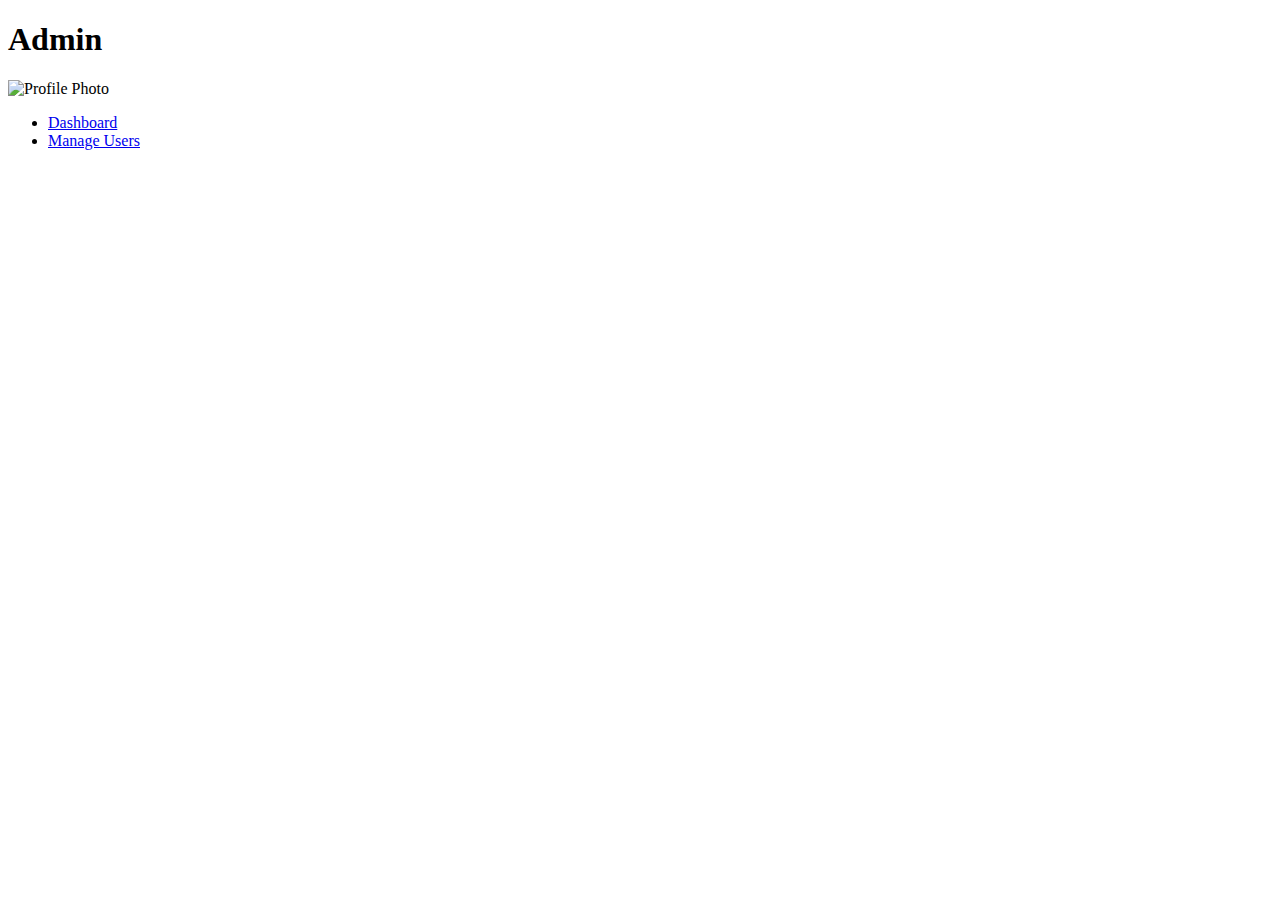
==== Frontend/routes/admin_panel.html @ 1f12520d "admin page products" ====
<!DOCTYPE html>
<html lang="en">
  <head>
    <meta charset="utf-8">
    <meta http-equiv="X-UA-Compatible" content="IE=edge">
    <meta name="viewport" content="width=device-width, initial-scale=1">  
    <title> Admin Dashboard - Home</title>
    <meta name="description" content="">
    <meta name="author" content="templatemo">
    <!-- 
    Visual Admin Template
    https://templatemo.com/tm-455-visual-admin
    -->
    <link href='http://fonts.googleapis.com/css?family=Open+Sans:400,300,400italic,700' rel='stylesheet' type='text/css'>
    <link href="../css/font-awesome.min.css" rel="stylesheet">
    <link href="../css/bootstrap.min.css" rel="stylesheet">
    <link href="../css/templatemo-style.css" rel="stylesheet">
    
  

  </head>
  <body>  
    <!-- Left column -->
    <div class="templatemo-flex-row">
      <div class="templatemo-sidebar">
        <header class="templatemo-site-header">
          <div class="square"></div>
          <h1>Admin</h1>
        </header>
        <div class="profile-photo-container">
          <img src="images/profile-photo.jpg" alt="Profile Photo" class="img-responsive">  
          <div class="profile-photo-overlay"></div>
        </div>      
        <!-- Search box -->
       
        <div class="mobile-menu-icon">
            <i class="fa fa-bars"></i>
        </div>
        <nav class="templatemo-left-nav">          
          <ul>
            <li><a href="#" class="active"><i class="fa fa-home fa-fw"></i>Dashboard</a></li>
            <li><a href="manage-users.html"><i class="fa fa-users fa-fw"></i>Manage Users</a></li>
          </ul>  
        </nav>
      </div>
      <!-- Main content --> 
      <div class="templatemo-content col-1 light-gray-bg">
        
      </div>
    </div>
    
    

  </body>
</html>
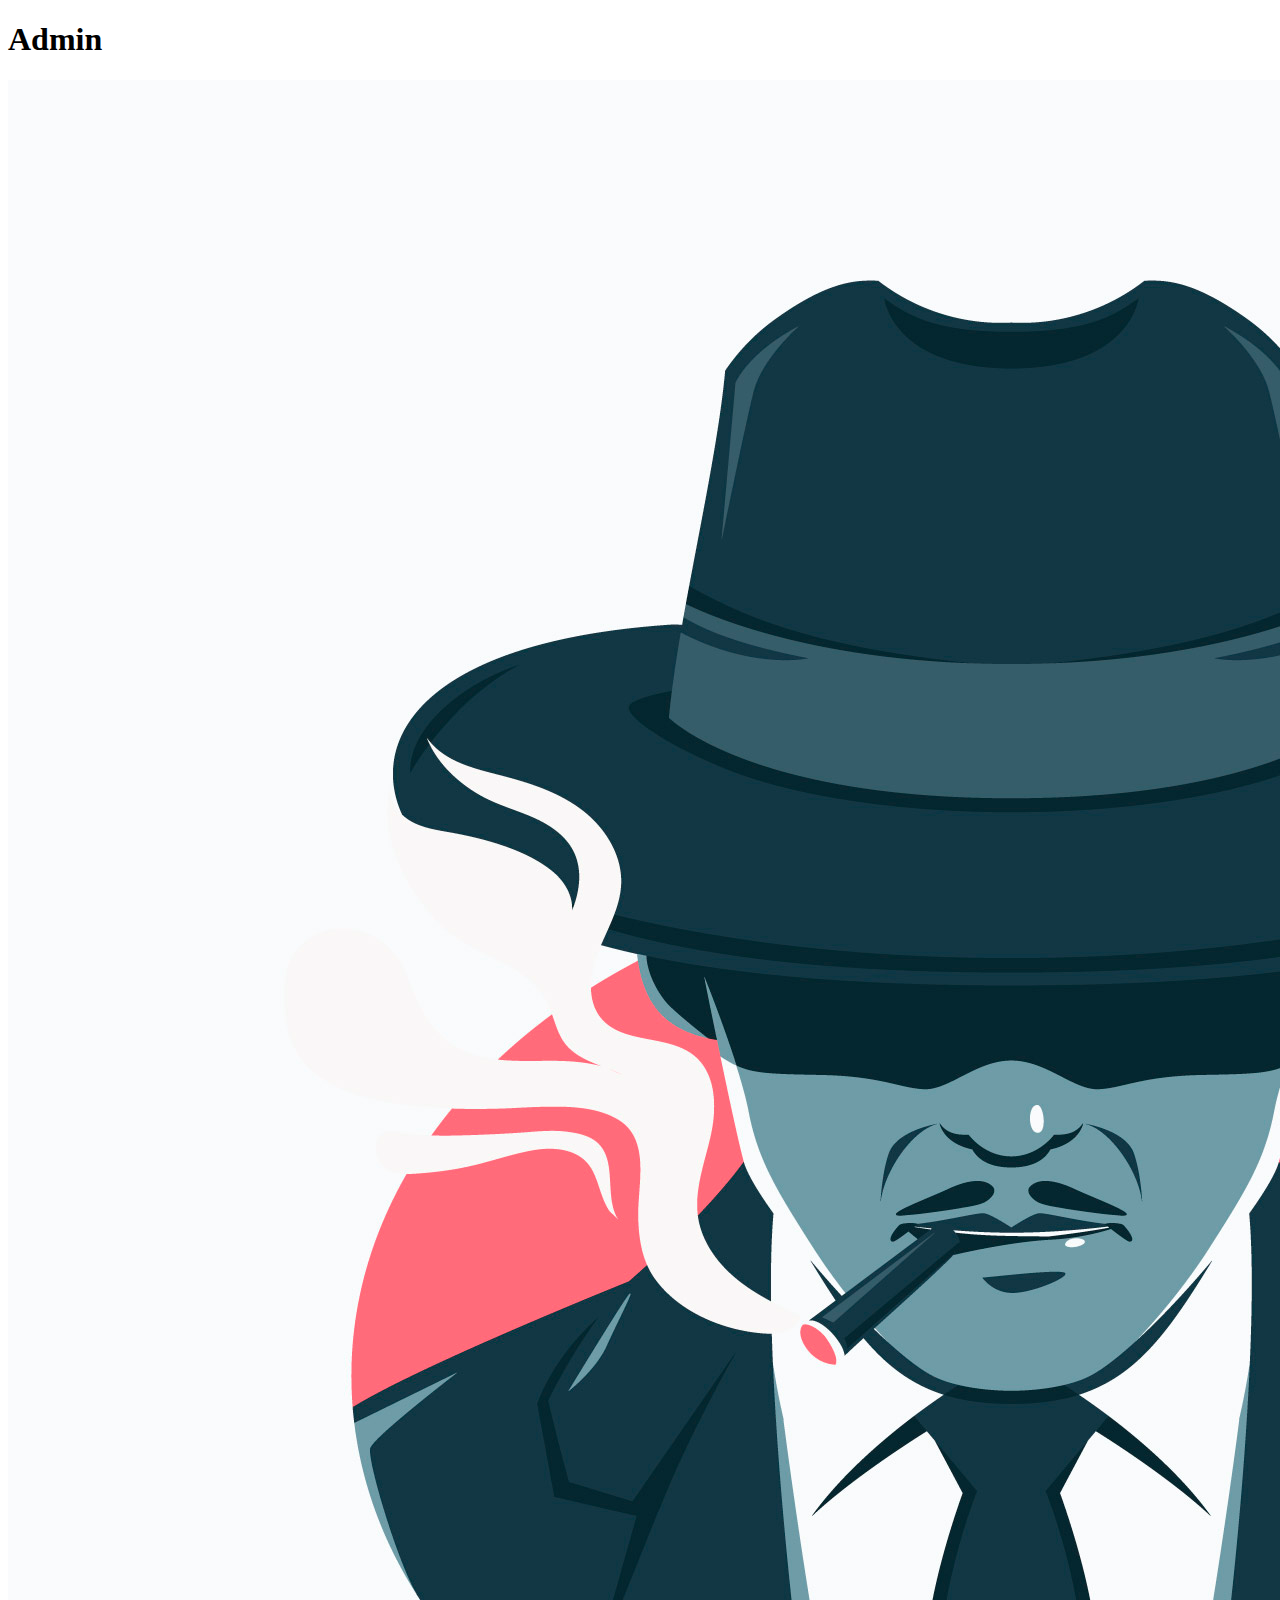
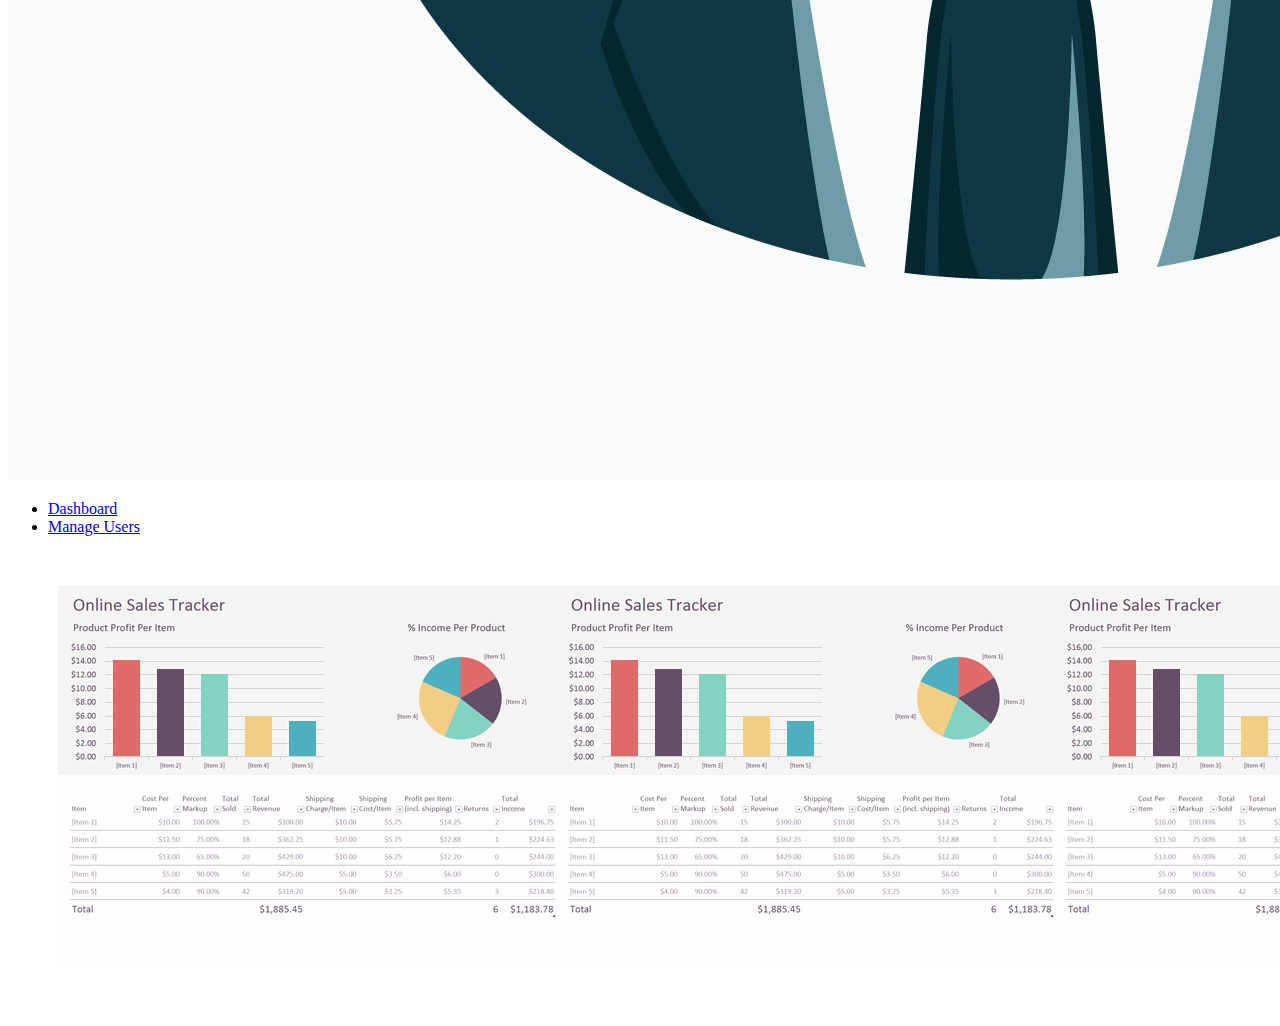
==== commit d819ac7b: "update feature" ====
--- a/Frontend/routes/admin_panel.html
+++ b/Frontend/routes/admin_panel.html
@@ -7,15 +7,19 @@
     <title> Admin Dashboard - Home</title>
     <meta name="description" content="">
     <meta name="author" content="templatemo">
-    <!-- 
-    Visual Admin Template
-    https://templatemo.com/tm-455-visual-admin
-    -->
+
+
     <link href='http://fonts.googleapis.com/css?family=Open+Sans:400,300,400italic,700' rel='stylesheet' type='text/css'>
     <link href="../css/font-awesome.min.css" rel="stylesheet">
     <link href="../css/bootstrap.min.css" rel="stylesheet">
     <link href="../css/templatemo-style.css" rel="stylesheet">
+    <!-- custom css -->
+    <link rel="stylesheet" href="../css/admin_page.css">
+    <!-- bootsrap -->
     
+
+    
+    <script src="https://cdn.lordicon.com/fudrjiwc.js"></script>
   
 
   </head>
@@ -28,7 +32,7 @@
           <h1>Admin</h1>
         </header>
         <div class="profile-photo-container">
-          <img src="images/profile-photo.jpg" alt="Profile Photo" class="img-responsive">  
+          <img src="../resources/propic.jpg" alt="Profile Photo" class="img-responsive">  
           <div class="profile-photo-overlay"></div>
         </div>      
         <!-- Search box -->
@@ -38,18 +42,27 @@
         </div>
         <nav class="templatemo-left-nav">          
           <ul>
-            <li><a href="#" class="active"><i class="fa fa-home fa-fw"></i>Dashboard</a></li>
+            <li><a href="admin_panel.html" class="active"><i class="fa fa-home fa-fw"></i>Dashboard</a></li>
             <li><a href="manage-users.html"><i class="fa fa-users fa-fw"></i>Manage Users</a></li>
           </ul>  
         </nav>
       </div>
       <!-- Main content --> 
-      <div class="templatemo-content col-1 light-gray-bg">
+      <div class="templatemo-content col-1  light-gray-bg">
+        <div class="dummyimages">
         
+            <img src="../resources/s1.png" alt="">
+            <img src="../resources/s1.png" alt="">
+            <img src="../resources/s1.png" alt="">
+        
+        </div>
+        <div class="product-data-display"></div>
       </div>
     </div>
     
     
+    <div class="pop-handler"></div>
+  </body>
+</html>
 
-  </body>
-</html>+<script src="../scripts/adminPage.js" type="module"></script>--- a/Frontend/css/admin_page.css
+++ b/Frontend/css/admin_page.css
@@ -0,0 +1,42 @@
+.product-data-display{
+    margin-left: 50px;
+    display: grid;
+    grid-template-columns: repeat(4,1fr);
+    gap: 20px;
+    
+}
+
+.product-cards{
+    box-shadow: rgba(149, 157, 165, 0.2) 0px 8px 24px;
+    border-radius: 10px;    
+    padding: 20px;
+    border-radius: 10px;
+}
+.product-cards div{    
+    margin: 10px 0;
+}
+
+
+.pimage{
+    width: 40%;
+}
+.dummyimages{
+    display: flex;
+    margin: 50px ;
+}
+
+
+/* @media all and (min-width: 768px) and (max-width: 1024px) {} */
+@media all and (min-width: 320px) and (max-width: 767px)  {
+    .product-data-display{
+        grid-template-columns: repeat(3,1fr);
+        
+    }
+}
+@media all and (min-width:   0px) and (max-width: 320px)  {
+
+    .product-data-display{
+        grid-template-columns: repeat(2,1fr);
+        
+    }
+}